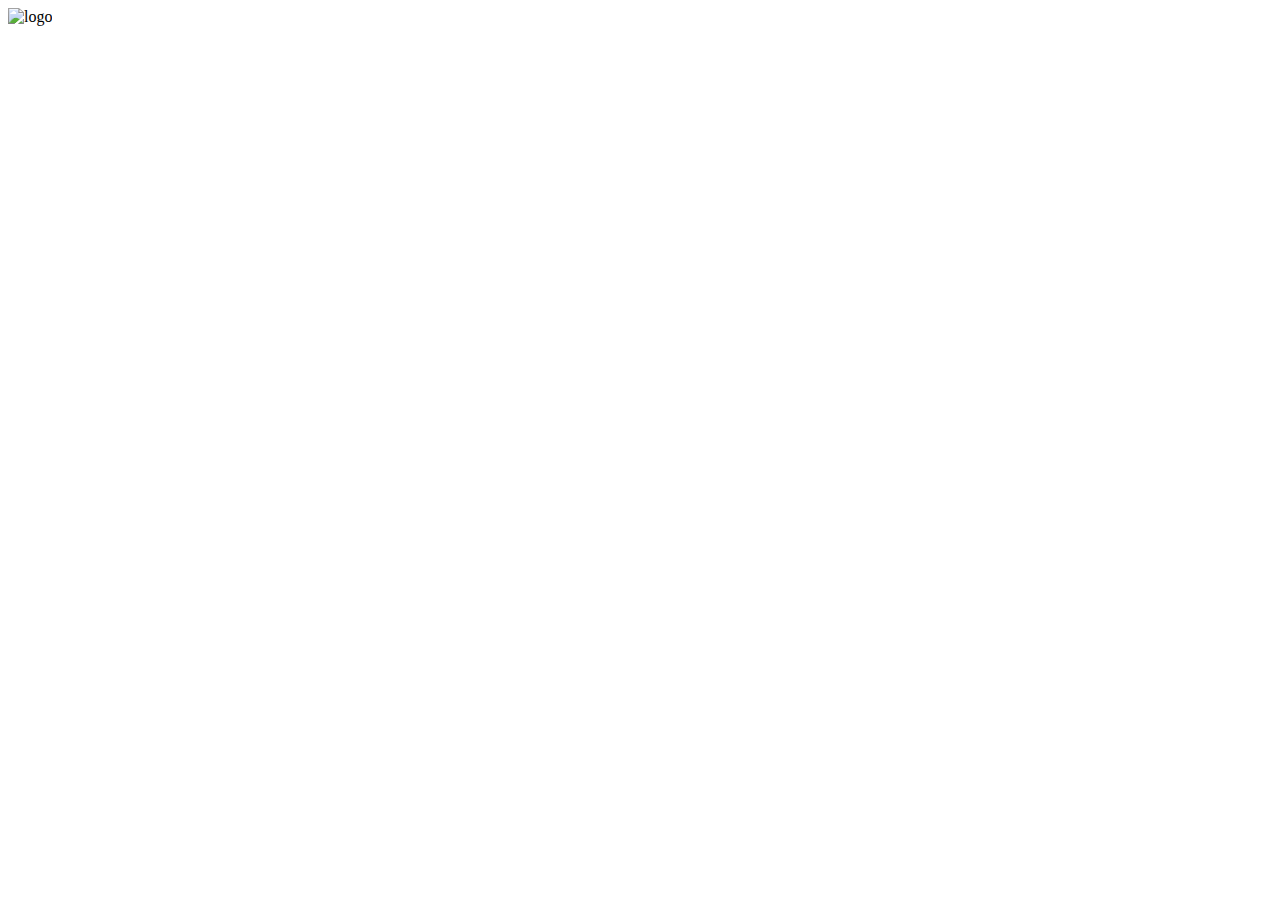
==== index.html @ 57cbf29f "Strater" ====
<!DOCTYPE html>
<html lang="en">
<head>
  <meta charset="UTF-8">
  <meta http-equiv="X-UA-Compatible" content="IE=edge">
  <meta name="viewport" content="width=device-width, initial-scale=1.0">
  <title>Bonz.ai</title>
  <link rel="stylesheet" href="style.css">
</head>
<body>
  <header>
    <nav>
      <img src="" alt="logo">
    </nav>
  </header>
  <main></main>
  <footer></footer>
  
</body>
</html>
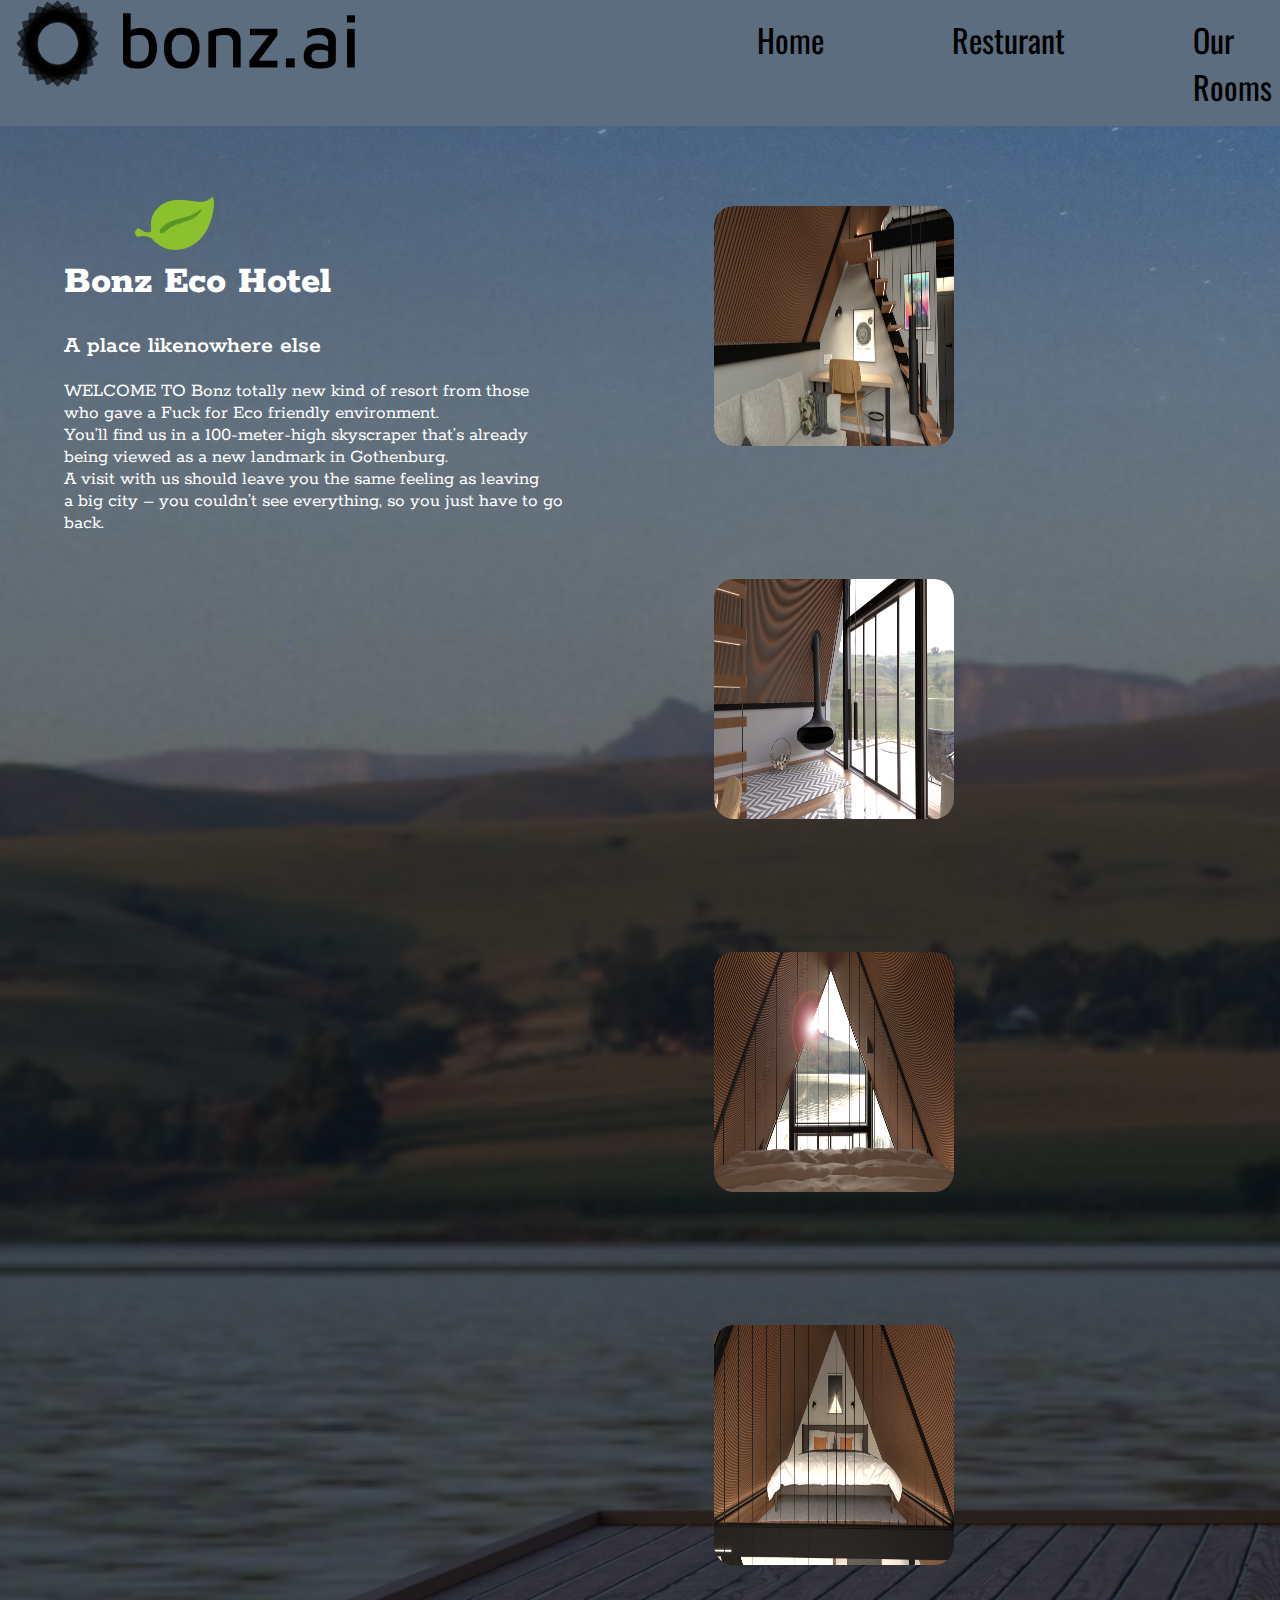
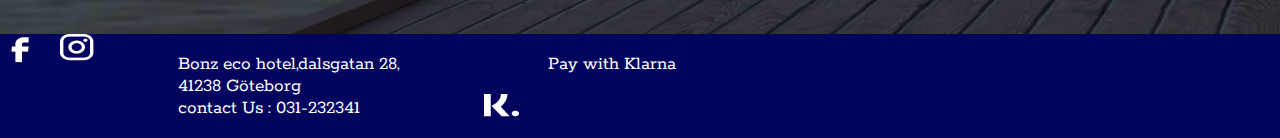
==== commit 86fa6f04: "first edition" ====
--- a/index.html
+++ b/index.html
@@ -6,15 +6,51 @@
   <meta name="viewport" content="width=device-width, initial-scale=1.0">
   <title>Bonz.ai</title>
   <link rel="stylesheet" href="style.css">
+  <link rel="preconnect" href="https://fonts.googleapis.com">
+<link rel="preconnect" href="https://fonts.gstatic.com" crossorigin>
+<link href="https://fonts.googleapis.com/css2?family=Josefin+Sans&family=Oswald:wght@400;600&family=Raleway:wght@400;500;600;700&family=Roboto+Slab:wght@300&family=Rokkitt:wght@400;800&family=Urbanist:wght@900&display=swap" rel="stylesheet">
 </head>
 <body>
   <header>
     <nav>
-      <img src="" alt="logo">
+      <img class="logo"src="assets/logo/bonz.ai-logo-black-landscape.png" alt="logo">
+      <ul>
+        <li><a href="#">Home</a></li>
+        <li><a href="">Resturant</a></li>
+        <li><a href="">Our Rooms</a></li>
+        <li><a href="">About</a></li>
+        <button>Book</button>
+      </ul>
     </nav>
   </header>
-  <main></main>
-  <footer></footer>
+  <main>
+    <article class="main-text">  <img  class= "green"src="assets/logo/noto_leaf-fluttering-in-wind.png" alt=""> <h1>Bonz Eco Hotel</h1>
+      <h2> A place likenowhere else</h2>
+      <p>WELCOME TO Bonz totally new kind of resort from those <br>
+        who gave a Fuck for Eco friendly environment. <br>
+        You’ll find us in a 100-meter-high skyscraper that’s already <br>
+         being viewed as a new landmark in Gothenburg. <br>
+        
+        A visit with us should leave you the same feeling as leaving <br>
+         a big city – you couldn’t see everything,
+         so you just have to go back.</p>
+    </article>
+    <article class="rooms">
+      <img src="assets/photos/01-day.jpg" alt="">
+      <img src="assets/photos/02-day.jpg" alt="">
+      <img src="assets/photos/03-day.jpg" alt="">
+      <img src="assets/photos/04-day.jpg" alt="">
+    </article>
+
+  </main>
+  <footer>
+    <article class="social-media"> <img src="assets/logo/facebook.png" alt="facebook"></article>
+    <article class="social-media"> <img src="assets/logo/insta.png"alt="insta"></article>
+    <article class="Contact"> <p>Bonz eco hotel,dalsgatan 28, <br>
+      41238 Göteborg <br>
+      contact Us : 031-232341</p></article>
+    <article class="Klarna"><p>Pay with Klarna</p> <img src="assets/logo/klarna.png" alt="Klarna logo"> </article>
+  </footer>
   
 </body>
 </html>--- a/style.css
+++ b/style.css
@@ -0,0 +1,109 @@
+
+
+body{
+	margin: 0;
+	padding: 0;
+	
+	background-image: url(assets/photos/09-night.jpg);
+	
+	background-repeat: no-repeat;
+	background-size: cover;
+font-family: 'Oswald', sans-serif;
+
+font-family: 'Rokkitt', serif;
+
+}
+
+nav{
+	display: grid;
+  gap: 1.25rem;
+  grid-template-columns: repeat(8,1fr);
+	background-color:#5C6D7F ;
+	display: flex;
+}
+
+.logo{
+	margin-right: 20rem;
+	width: 345px;
+ height: 87px;
+ grid-column: 1/3;
+ padding: 0 1rem;
+}
+ul{
+	grid-column: 4/9;
+	display: flex;
+	gap: 8rem;
+	list-style: none;
+	
+}
+ ul li a {
+	font-family: 'Oswald', sans-serif;
+text-decoration: none;
+font-size:2rem;
+font-weight: 400;
+color: black;
+}
+button{
+	width: 7rem;
+	padding: 0 1rem;
+	font-weight: 800;
+	font-size: 1.2rem;
+	background-color: #00B4D8;
+	border: none;
+}
+main{
+	display: grid;
+  gap: 1.25rem;
+  grid-template-columns: repeat(8,1fr);
+}
+.main-text {
+	grid-column: 1/5;
+}
+h1,h2,p,.green{
+	color: white;
+	padding:0 4rem ;
+	
+	
+
+}
+.green{
+	margin-left: 3rem;
+}
+h1{
+	font-family: 'Rokkitt', serif;
+	font-weight: 800;
+	font-size: 2.5rem;
+	margin-top: 0;
+	
+
+}
+h2{
+	font-family: 'Rokkitt', serif;
+font-weight: 600;
+
+}
+p{
+	font-weight: 400;
+	font-size: 1.2rem;
+
+}
+.rooms{
+	grid-column: 5/9;
+	 margin-top: 1rem;
+	 
+}
+
+.rooms img{
+	margin: 4rem;
+	grid-column: 2 span ;
+	width: 15rem;
+	height: 15rem;
+	border-radius: 20px;
+}
+footer{
+bottom: 0;
+background-color:#03045E ;
+display: grid;
+display: flex;
+gap: 20px;
+}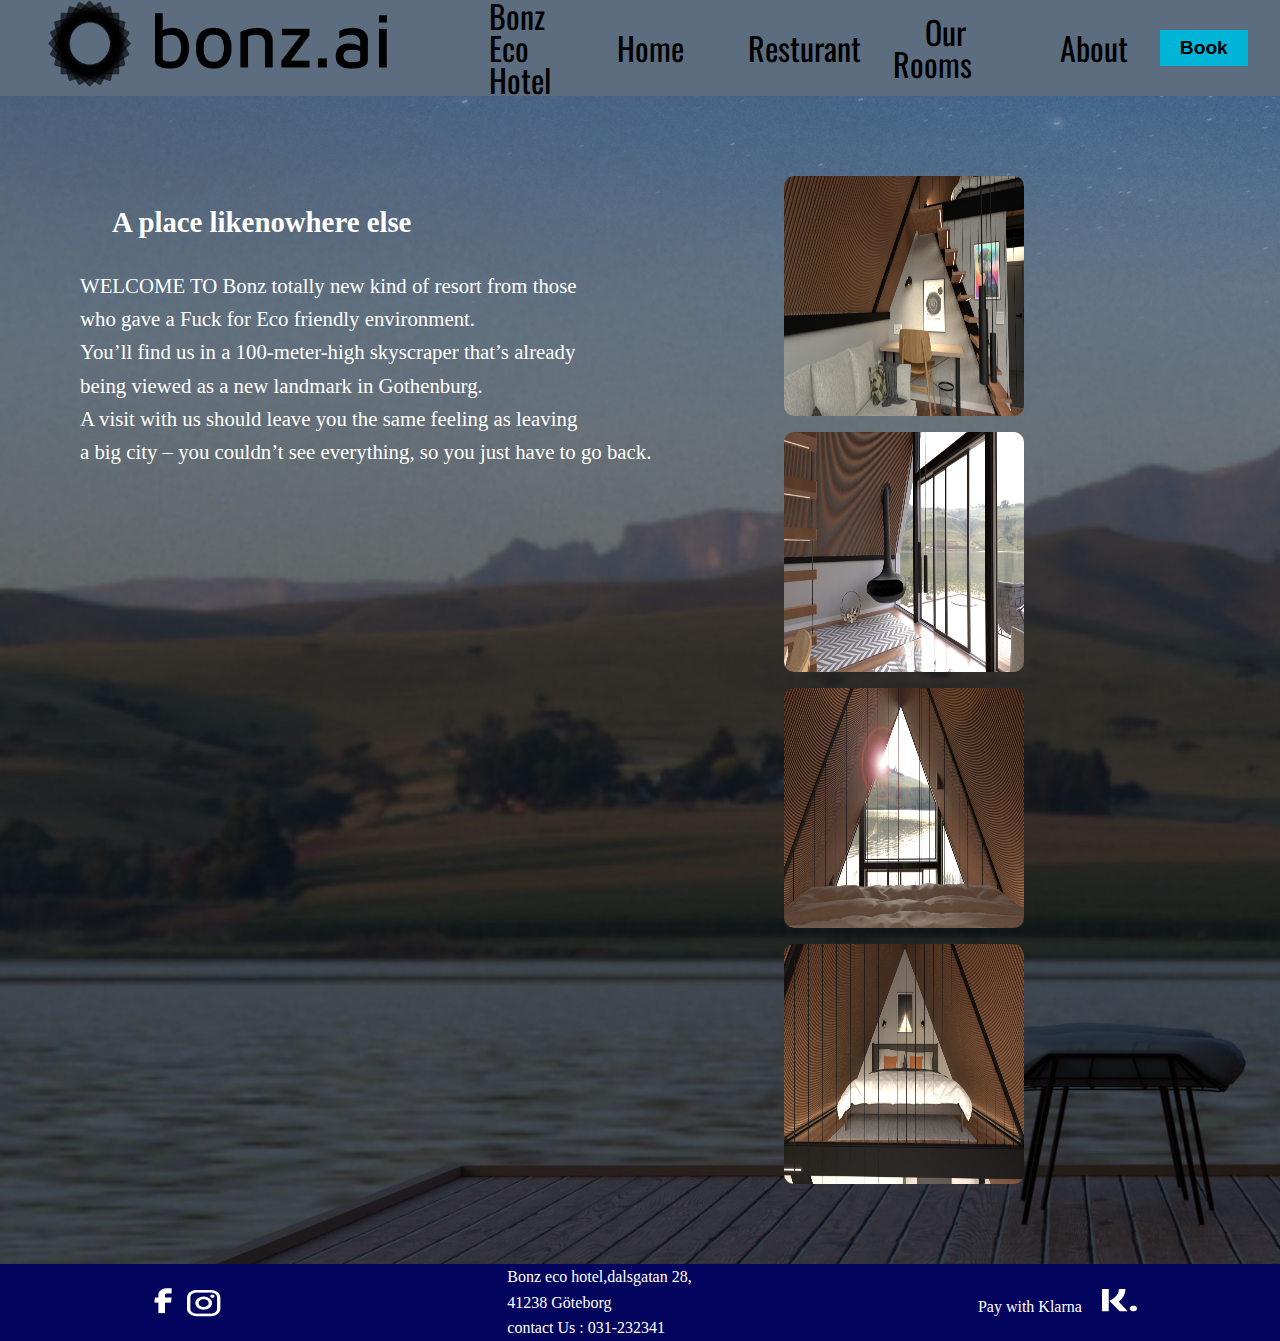
==== commit 675dbeef: "First try" ====
--- a/index.html
+++ b/index.html
@@ -11,21 +11,23 @@
 <link href="https://fonts.googleapis.com/css2?family=Josefin+Sans&family=Oswald:wght@400;600&family=Raleway:wght@400;500;600;700&family=Roboto+Slab:wght@300&family=Rokkitt:wght@400;800&family=Urbanist:wght@900&display=swap" rel="stylesheet">
 </head>
 <body>
-  <header>
+ 
     <nav>
       <img class="logo"src="assets/logo/bonz.ai-logo-black-landscape.png" alt="logo">
-      <ul>
+       <div class="hotel-name"> <h1>Bonz Eco Hotel</h1>  
+      </div>
+      <ul class="ul-nav">
         <li><a href="#">Home</a></li>
         <li><a href="">Resturant</a></li>
         <li><a href="">Our Rooms</a></li>
         <li><a href="">About</a></li>
-        <button>Book</button>
+        <button><a href="Booking.html">Book</a></button>
       </ul>
     </nav>
-  </header>
-  <main>
-    <article class="main-text">  <img  class= "green"src="assets/logo/noto_leaf-fluttering-in-wind.png" alt=""> <h1>Bonz Eco Hotel</h1>
-      <h2> A place likenowhere else</h2>
+ 
+  <main class="start-page">
+    <article class="main-text"> 
+      <h2> A place likenowhere else</h2> 
       <p>WELCOME TO Bonz totally new kind of resort from those <br>
         who gave a Fuck for Eco friendly environment. <br>
         You’ll find us in a 100-meter-high skyscraper that’s already <br>
@@ -44,12 +46,13 @@
 
   </main>
   <footer>
-    <article class="social-media"> <img src="assets/logo/facebook.png" alt="facebook"></article>
-    <article class="social-media"> <img src="assets/logo/insta.png"alt="insta"></article>
+    <article class="social-media"> <img src="assets/logo/facebook.png" alt="facebook"> <img src="assets/logo/insta.png"alt="insta"></article>
+    
     <article class="Contact"> <p>Bonz eco hotel,dalsgatan 28, <br>
       41238 Göteborg <br>
       contact Us : 031-232341</p></article>
-    <article class="Klarna"><p>Pay with Klarna</p> <img src="assets/logo/klarna.png" alt="Klarna logo"> </article>
+
+    <article class="Klarna"><p>Pay with Klarna&nbsp;&nbsp;&nbsp;&nbsp;&nbsp;<img src="assets/logo/klarna.png" alt="Klarna logo"></p></article>
   </footer>
   
 </body>
--- a/style.css
+++ b/style.css
@@ -1,49 +1,107 @@
-
+html, body, div, span, applet, object, iframe,
+h1, h2, h3, h4, h5, h6, p, blockquote, pre,
+a, abbr, acronym, address, big, cite, code,
+del, dfn, em, img, ins, kbd, q, s, samp,
+small, strike, strong, sub, sup, tt, var,
+b, u, i, center,
+dl, dt, dd, ol, ul, li,
+fieldset, form, label, legend,
+table, caption, tbody, tfoot, thead, tr, th, td,
+article, aside, canvas, details, embed, 
+figure, figcaption, footer, header, hgroup, 
+menu, nav, output, ruby, section, summary,
+time, mark, audio, video {
+	margin: 0;
+	padding: 0;
+	border: 0;
+	font-size: 100%;
+	font: inherit;
+	vertical-align: baseline;
+}
+/* HTML5 display-role reset for older browsers */
+article, aside, details, figcaption, figure, 
+footer, header, hgroup, menu, nav, section {
+	display: block;
+}
+body {
+	line-height: 1;
+}
+ol, ul {
+	list-style: none;
+}
+blockquote, q {
+	quotes: none;
+}
+blockquote:before, blockquote:after,
+q:before, q:after {
+	content: '';
+	content: none;
+}
+table {
+	border-collapse: collapse;
+	border-spacing: 0;
+}
 
 body{
 	margin: 0;
 	padding: 0;
-	
 	background-image: url(assets/photos/09-night.jpg);
-	
 	background-repeat: no-repeat;
 	background-size: cover;
-font-family: 'Oswald', sans-serif;
-
-font-family: 'Rokkitt', serif;
-
+	display: grid;
+	grid-template-columns: repeat(8,1fr);
+	grid-template-rows: auto 1fr auto;
 }
 
 nav{
-	display: grid;
-  gap: 1.25rem;
-  grid-template-columns: repeat(8,1fr);
+
+	font-family: 'Oswald', sans-serif;
 	background-color:#5C6D7F ;
-	display: flex;
+	grid-column: 1/9;
+	display: flex;
+	justify-content: space-between;
+	text-size-adjust: auto;
+
+}
+nav button{
+	height: 2.2rem;
+	;
+}
+nav button a{
+	text-decoration: none;
+	color: black;
 }
 
 .logo{
-	margin-right: 20rem;
-	width: 345px;
+ width: 345px;
  height: 87px;
  grid-column: 1/3;
- padding: 0 1rem;
-}
-ul{
+ padding: 0 3rem;
+ margin-right: 3rem;
+}
+
+.hotel-name {
+	font-size: 2rem;
+	margin: auto;
+}
+.ul-nav{
+	padding: 0 2rem;
 	grid-column: 4/9;
 	display: flex;
-	gap: 8rem;
 	list-style: none;
-	
-}
- ul li a {
-	font-family: 'Oswald', sans-serif;
+	justify-content: space-between;
+	align-items: center;
+	
+}
+ .ul-nav li a {
+font-family: 'Oswald', sans-serif;
 text-decoration: none;
 font-size:2rem;
 font-weight: 400;
 color: black;
-}
-button{
+padding: 2rem;
+}
+ nav button{
 	width: 7rem;
 	padding: 0 1rem;
 	font-weight: 800;
@@ -51,59 +109,153 @@
 	background-color: #00B4D8;
 	border: none;
 }
-main{
-	display: grid;
-  gap: 1.25rem;
-  grid-template-columns: repeat(8,1fr);
-}
-.main-text {
-	grid-column: 1/5;
-}
-h1,h2,p,.green{
+
+.start-page{
+	margin:5rem;
+	grid-column: 1/9;
+	display: flex;
+	gap: 4rem;
+
+}
+.main-text{
+	width: 50vw;
 	color: white;
-	padding:0 4rem ;
-	
-	
-
-}
-.green{
-	margin-left: 3rem;
-}
-h1{
-	font-family: 'Rokkitt', serif;
-	font-weight: 800;
-	font-size: 2.5rem;
-	margin-top: 0;
-	
-
-}
-h2{
-	font-family: 'Rokkitt', serif;
-font-weight: 600;
-
-}
-p{
+}
+
+.main-text p{
+	line-height: 1.6;
 	font-weight: 400;
-	font-size: 1.2rem;
-
-}
-.rooms{
-	grid-column: 5/9;
-	 margin-top: 1rem;
-	 
-}
-
+	font-size: 1.3rem;
+}
+.main-text h2{
+	font-size: 1.8rem;
+	margin: 2rem;
+	font-weight: 600;
+}
+.start-page .rooms{
+	width: 50vw;
+	display: flex;
+	flex-wrap: wrap;
+	justify-content: space-between;
+	gap: 1rem;
+	flex: 1;
+
+}
 .rooms img{
-	margin: 4rem;
-	grid-column: 2 span ;
 	width: 15rem;
 	height: 15rem;
-	border-radius: 20px;
-}
+	border-radius: 10px;
+}
+.Contact{
+	line-height: 1.6;
+}
+
 footer{
-bottom: 0;
-background-color:#03045E ;
-display: grid;
-display: flex;
-gap: 20px;
-}+	min-height: 70px;
+	color: white;
+	bottom: 0;
+	grid-column: 1/9;
+	display: flex;
+	justify-content: space-around;
+	background-color:#03045E ;
+	align-items: center
+
+;
+} 
+
+/* Secound page*/
+
+
+.booking{
+	height: 83svh;
+	width: 100vw;
+	max-width: 100%;
+	grid-column: 1/9;
+
+}
+.search-box{
+	min-height: 100px;
+	width: 35%;
+	background-color: grey;
+	margin-left: auto;
+	margin-right: auto;
+	margin-bottom: 2rem;
+	margin-top: 2rem;
+	border-radius: 30px;
+	display: flex;
+	flex-wrap: wrap;
+	justify-content: space-around;
+	align-items: center;
+}
+.date{
+height:2.5rem;
+width: 15rem;
+border-radius: 30px;
+border: none;
+text-align: center;
+}
+.number{
+	height: 2.5rem;
+	width: 7rem;
+	border-radius: 30px;
+	border: none;
+	text-align: center;
+}
+.search-button{
+	height: 2rem;
+	width: 7rem;
+	background-color: #00B4D8;
+	border: none;
+	border-radius: 30px;
+}
+.search-result{
+	width:100%;
+	height: 600px;
+}
+.first-result,.secound-result{
+	width: 100%;
+	height: 300px;
+	background-color: grey;
+	margin-bottom: 1rem;
+	
+}
+.secound-result{
+	margin-bottom: 0;
+}
+.first-result h2{
+	font-size: 2rem;
+	font-weight: 600;
+	
+	text-align: center;
+}
+.description {
+	width: 3rem;
+	height: 3rem;
+	margin: 1rem;
+	padding: 1rem;
+	text-decoration: dotted;
+	list-style-type:square;
+	display: inline-block;
+	
+}
+.first-result img{
+	height: 85%;
+	width: 25%;
+	float:right;
+	padding: 0 2rem;
+}
+.secound-result img{
+	height: 85%;
+	width: 25%;
+	float:right;
+	padding:0 2rem;
+	
+}
+.secound-result h2{
+	font-size: 2rem;
+	font-weight: 600;
+	
+	text-align: center;
+}
+
+
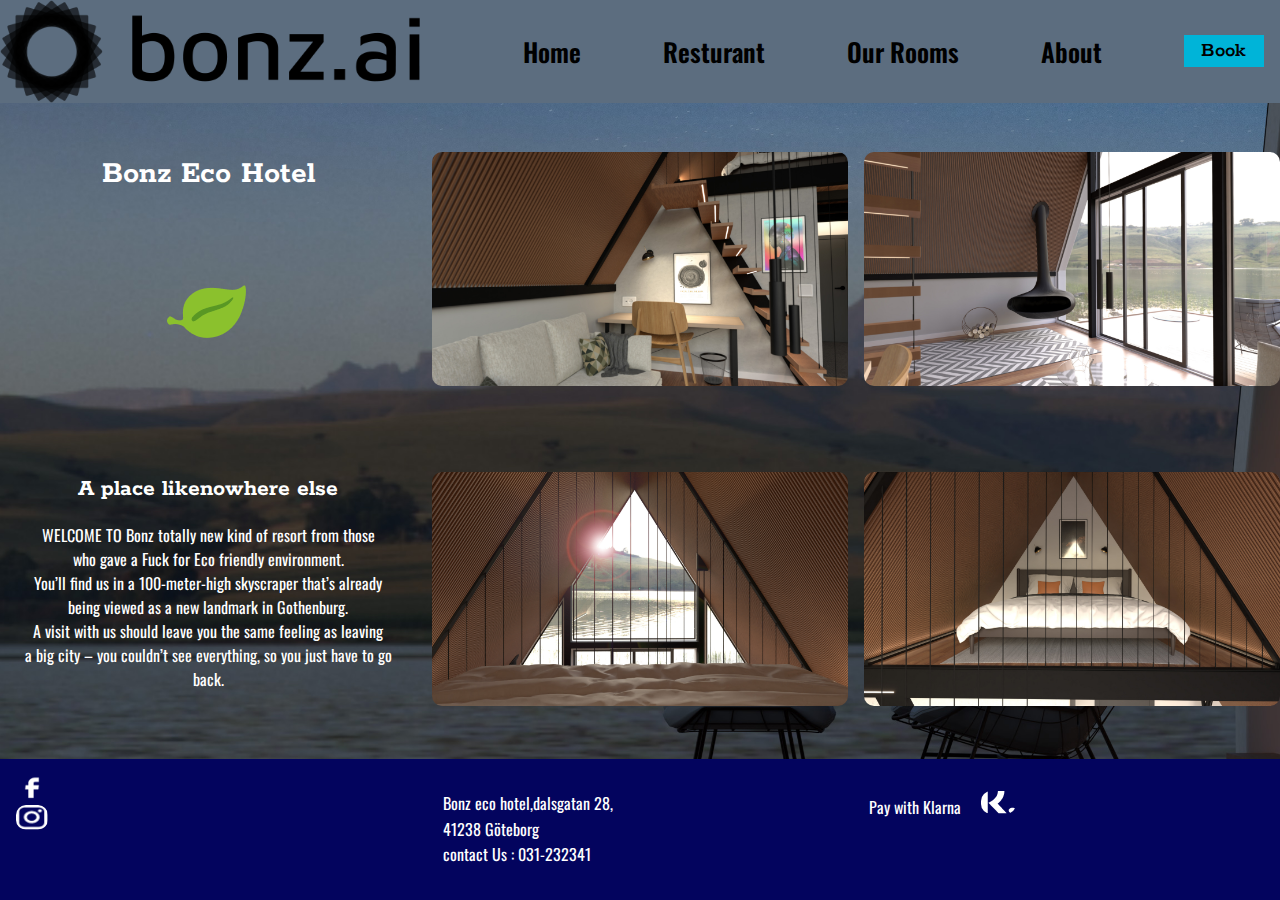
==== commit ec5e182f: "update" ====
--- a/index.html
+++ b/index.html
@@ -4,29 +4,34 @@
   <meta charset="UTF-8">
   <meta http-equiv="X-UA-Compatible" content="IE=edge">
   <meta name="viewport" content="width=device-width, initial-scale=1.0">
-  <title>Bonz.ai</title>
-  <link rel="stylesheet" href="style.css">
+  
   <link rel="preconnect" href="https://fonts.googleapis.com">
 <link rel="preconnect" href="https://fonts.gstatic.com" crossorigin>
-<link href="https://fonts.googleapis.com/css2?family=Josefin+Sans&family=Oswald:wght@400;600&family=Raleway:wght@400;500;600;700&family=Roboto+Slab:wght@300&family=Rokkitt:wght@400;800&family=Urbanist:wght@900&display=swap" rel="stylesheet">
+<link href="https://fonts.googleapis.com/css2?family=Oswald:wght@400;600;700&family=Rokkitt:wght@400;600;800&display=swap" rel="stylesheet">
+<link rel="stylesheet" href="app.css">
+<link rel="stylesheet" href="komponent.css">
+  <title>Bonz.ai</title>
+
 </head>
 <body>
- 
-    <nav>
-      <img class="logo"src="assets/logo/bonz.ai-logo-black-landscape.png" alt="logo">
-       <div class="hotel-name"> <h1>Bonz Eco Hotel</h1>  
-      </div>
+  <div class="layout">
+   <nav>
+    <img class="logo"src="assets/logo/bonz.ai-logo-black-landscape.png" alt="logo">
+
       <ul class="ul-nav">
-        <li><a href="#">Home</a></li>
+        <li><a href="index.html">Home</a></li>
         <li><a href="">Resturant</a></li>
         <li><a href="">Our Rooms</a></li>
         <li><a href="">About</a></li>
-        <button><a href="Booking.html">Book</a></button>
+        <button>Book</button>
+
       </ul>
-    </nav>
- 
-  <main class="start-page">
-    <article class="main-text"> 
+
+   <img src="assets/logo/menu-burger-horizontal-svgrepo-com.svg" alt="" class="menu">
+   </nav>
+   <main class="main-startPage"> 
+    <div class="hotel-name"><h1>Bonz Eco Hotel</h1> <img src="assets/logo/noto_leaf-fluttering-in-wind.png" alt=""></div>
+    <div class="text">
       <h2> A place likenowhere else</h2> 
       <p>WELCOME TO Bonz totally new kind of resort from those <br>
         who gave a Fuck for Eco friendly environment. <br>
@@ -36,24 +41,32 @@
         A visit with us should leave you the same feeling as leaving <br>
          a big city – you couldn’t see everything,
          so you just have to go back.</p>
-    </article>
-    <article class="rooms">
+    </div>
+    <div class="room-pics1"> 
       <img src="assets/photos/01-day.jpg" alt="">
+     
+    
+    </div>
+    <div class="room-pics2"> 
       <img src="assets/photos/02-day.jpg" alt="">
+      
+    </div>
+    <div class="room-pics3">
       <img src="assets/photos/03-day.jpg" alt="">
+    </div>
+    <div class="room-pics4">
       <img src="assets/photos/04-day.jpg" alt="">
-    </article>
-
-  </main>
-  <footer>
-    <article class="social-media"> <img src="assets/logo/facebook.png" alt="facebook"> <img src="assets/logo/insta.png"alt="insta"></article>
+    </div>
+   </main>
+   <footer><article class="social-media"> <img src="assets/logo/facebook.png" alt="facebook" "> <img src="assets/logo/insta.png"alt="insta" ></article>
     
     <article class="Contact"> <p>Bonz eco hotel,dalsgatan 28, <br>
       41238 Göteborg <br>
       contact Us : 031-232341</p></article>
 
-    <article class="Klarna"><p>Pay with Klarna&nbsp;&nbsp;&nbsp;&nbsp;&nbsp;<img src="assets/logo/klarna.png" alt="Klarna logo"></p></article>
-  </footer>
+    <article class="Klarna"><p>Pay with Klarna&nbsp;&nbsp;&nbsp;&nbsp;&nbsp;<img src="assets/logo/klarna.png" alt="Klarna logo" ></p></article></footer>
+  </div>
   
 </body>
-</html>+</html>
+
--- a/app.css
+++ b/app.css
@@ -0,0 +1,232 @@
+html,body{
+margin: 0;
+padding: 0;
+background-image: url(assets/photos/09-night.jpg);
+	background-repeat: no-repeat;
+	background-size: cover;
+
+}
+
+
+.layout{
+  height: 100vh;
+  width: 100vw;
+  display: grid;
+  grid-template-columns: repeat(3,1fr);
+  grid-template-rows: auto 1fr 1fr auto;
+  gap: 1rem;
+ 
+  box-sizing: border-box;
+  
+}
+nav{
+  grid-column: 1/4;
+
+}
+
+
+.logo{
+ box-sizing: border-box;
+ width: 100%;
+ grid-column: 1/2;
+ margin-right: 2rem;
+}
+
+.ul-nav {
+  padding:0 1rem;
+  margin-left: 5rem;
+  grid-column: 2/4;
+  list-style: none;
+  display: flex;
+  justify-content: space-between;
+  align-items: center;
+}
+
+.ul-nav a{
+  text-decoration: none;
+  color: black;
+
+}
+.ul-nav li{
+font-size: 1.6rem;
+font-weight: 600;
+}
+
+
+.main-startPage{
+  
+  grid-column: 1/4;
+  grid-row: 2/5;
+  display: grid;
+  grid-template-columns: repeat(3,1fr);
+  grid-template-rows: 1fr 1fr;
+  gap: 1rem;
+  overflow-y: auto;
+
+}
+.text{
+  grid-column: 1/2;
+}
+.text,.hotel-name{
+  padding: 1rem;
+  text-align: center;
+  color: white;
+}
+.room-pics1{
+  grid-column: 2/3;
+  grid-row: 1/2;
+  margin: auto auto;
+
+}
+.room-pics2{
+  grid-column: 3/4;
+  grid-row: 1/2;
+  margin: auto auto;
+
+
+}
+.room-pics3{
+  grid-column: 2/3;
+  grid-row: 2/3;
+  margin: auto auto;
+
+}
+.room-pics4{
+  grid-column: 3/4;
+  grid-row: 2/3;
+  margin: auto auto;
+
+}
+
+
+
+div img{
+  max-height: 100%;
+  max-width: 100%;
+  object-fit: cover;
+  border-radius: 10px;
+}
+
+footer{
+ grid-row: 5/6;
+  grid-column: 1/4;
+}
+.social-media{
+  grid-column: 1/2;
+  height: 2rem;
+  width: 2rem;
+  padding: 1rem;
+}
+.Contact, .Klarna {
+  color: white;
+  padding: 1rem;
+  line-height: 1.6;
+}
+/* Booking-page    */
+.booking{
+  grid-column: 1/4;
+  grid-row: 2/5;
+  display: grid;
+  grid-template-columns: repeat(3,1fr);
+  grid-template-rows: 1fr 1fr 1fr;
+  gap: 1rem;
+  overflow-y: auto;
+
+}
+.search-box{
+  grid-row: 1/2;
+  grid-column: 1/3;
+}
+
+
+#number {
+  width: 6rem;
+}
+#date{
+  width: 10rem;
+}
+
+.first-result{
+  grid-row: 2/3;
+  grid-column: 1/4;
+  background-color: #5C6D7F;
+  display: grid;
+  grid-template-columns: 1fr 1fr 1fr;
+
+ 
+}
+.first-result ul{
+  grid-column: 1/2;
+margin: 3rem;
+padding: 3rem;
+
+}
+.first-result img,.secound-result img{
+  grid-column: 3/4;
+  max-height: 100%;
+  max-width: 100%;
+  place-items: center;
+  margin: auto;
+
+}
+.room-name h3{
+  text-align: center;
+  
+}
+.room-name button{
+ position: relative;
+ left: 50%;
+ margin-top: 1rem;
+  
+}
+
+.secound-result{
+  grid-row: 3/4;
+  grid-column: 1/4;
+  background-color: #5C6D7F;
+  display: grid;
+  grid-template-columns: 1fr 1fr 1fr;
+}
+.secound-result ul{
+ margin: 3rem;
+  padding: 3rem;
+
+}
+.menu{
+  width: 2rem;
+  height: 2rem;
+  padding: 1rem;
+  grid-column: 3/4;
+  display: none;
+}
+
+@media (max-width: 850px) {
+  .menu{
+    display: block;
+  }
+  ul{
+    position: fixed;
+    width: 30%;
+    height: auto;
+    background-color: antiquewhite;
+    top: 3rem;
+    left: -100%;
+    transition: all .5s;
+  }
+  .ul-nav li{
+    display: block;
+  }
+  .ul-nav li a{
+    font-size: 1.2rem;
+
+  }
+  .menu:hover{
+    background: none;
+    background-color: aqua;
+    
+
+
+  }
+  
+}
+
--- a/komponent.css
+++ b/komponent.css
@@ -0,0 +1,57 @@
+/* Button */
+button{
+  height: 2rem;
+  width: 5rem;
+  background-color: #00B4D8;
+  border: none;
+  font-size: 1.3rem;
+  font-weight: 600;
+}
+
+/* typsnitter */
+p,ul{
+  font-family: 'Oswald', sans-serif;
+
+}
+button,h1,h2{
+  font-family: 'Rokkitt', serif;
+
+}
+/* searchbox */
+.search-box{
+  margin: 2rem;
+  width: 100%;
+  height: 100px;
+  display: flex;
+  justify-content: space-around;
+  align-items: center;
+  background-color: #576677;
+  border-radius: 30px;
+}
+
+/* input */
+input{
+  border-radius: 20px;
+  text-align: center;
+  border: none;
+  height: 2rem;
+}
+label{
+  padding: 1rem;
+  font-weight: 600;
+  font-size: 1.5rem;
+}
+
+/* nav */
+nav{
+  background-color: #5C6D7F;
+  display: grid;
+  grid-template-columns: repeat(3,1fr);
+}
+/* footer */
+footer{
+  background-color: #03045E;
+  display: grid;
+  grid-template-columns: repeat(3,1fr);
+
+}